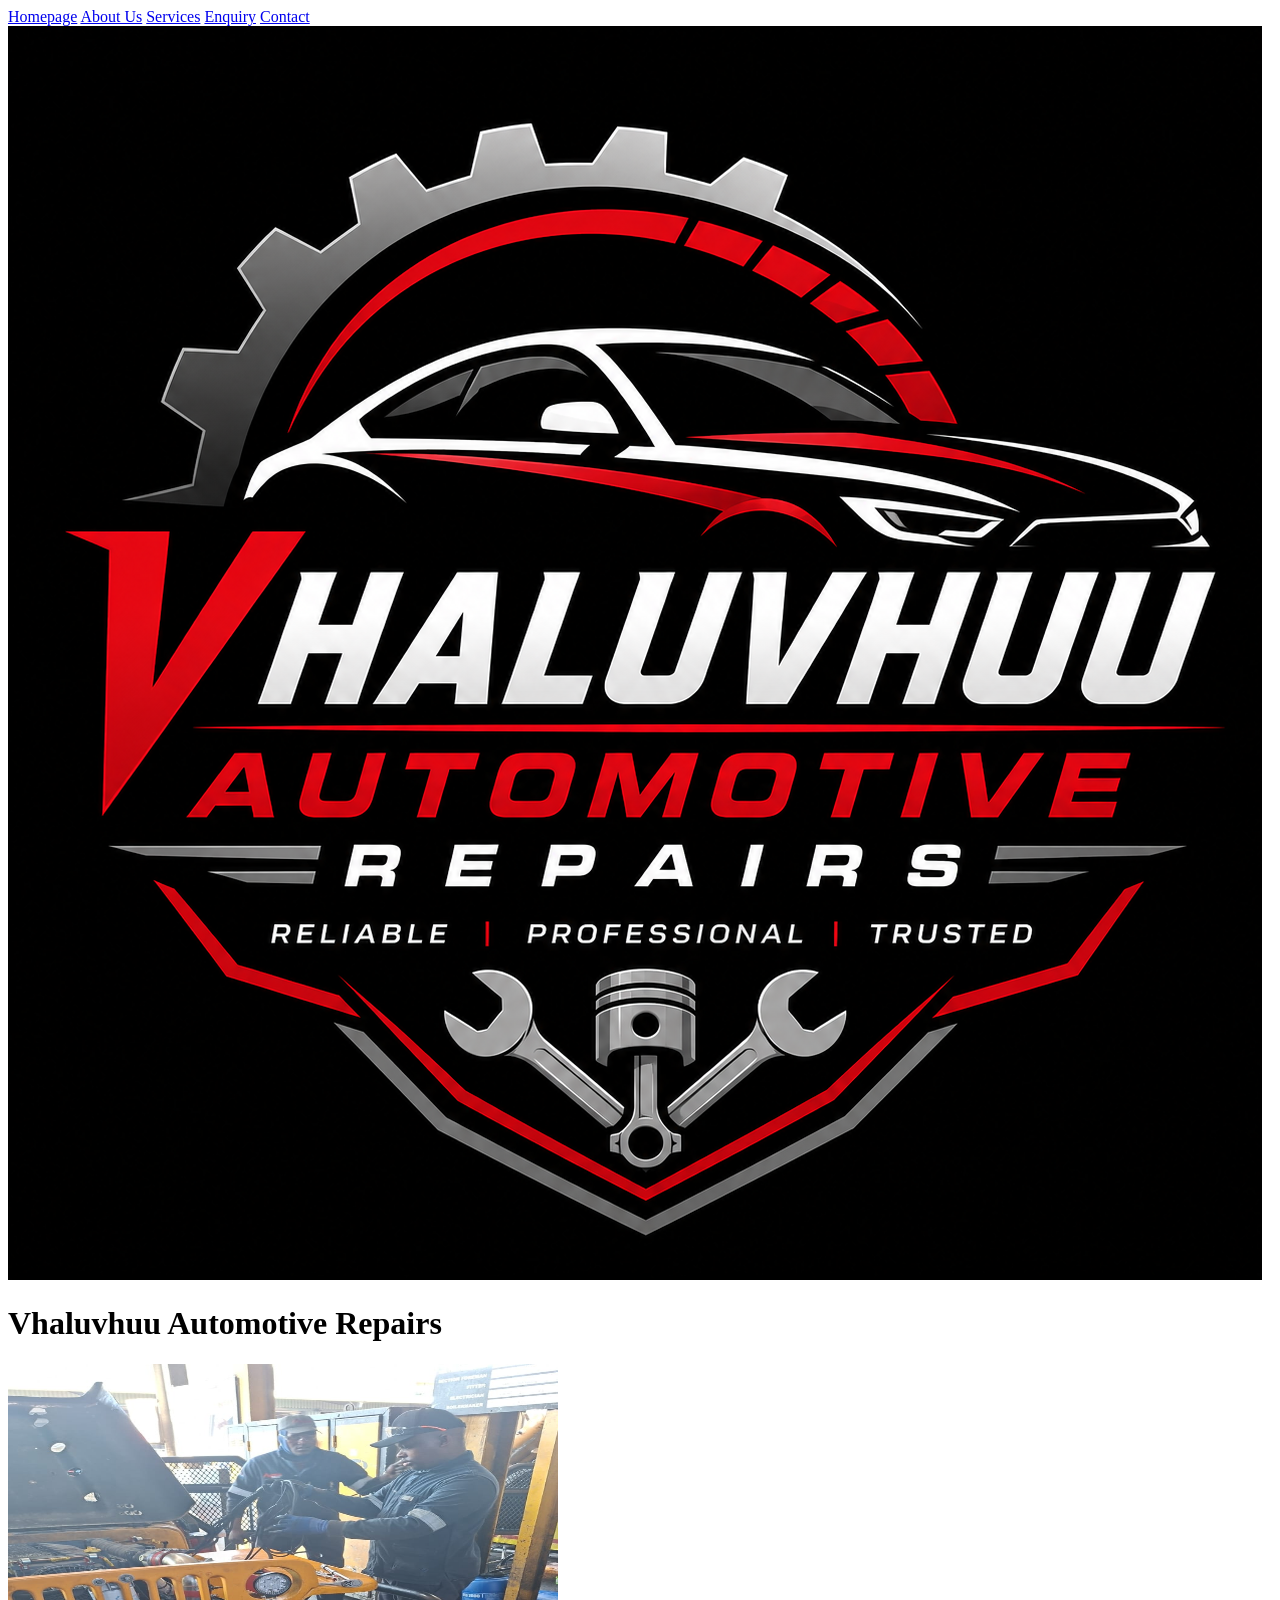
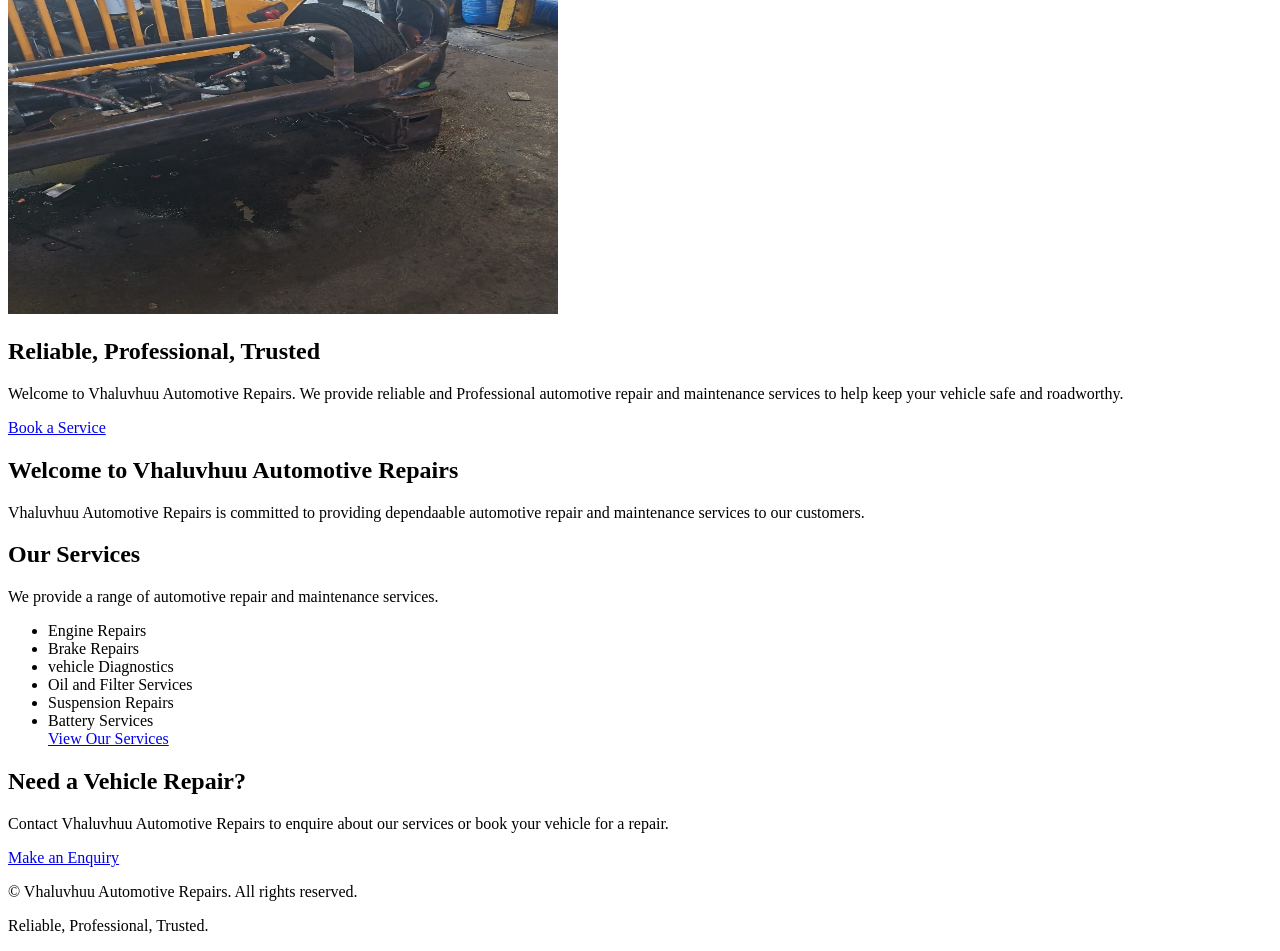
==== index.html @ 8d65def9 "Update website" ====
<!DOCTYPE html>
<html lang="en">
<head>
    <meta charset="UTF-8">
    <meta name="viewport" content="width=device-width, initial-scale=1.0">
    <title>Vhaluvhuu Automotive Repairs - Homepage</title>
    <link rel="stylesheet" href="CSS/style.css">
</head>
<body>

    <header class="site-header">
        <nav>
            <a href="index.html">Homepage</a>
            <a href="about.html">About Us</a>
            <a href="services.html">Services</a>
            <a href="enquiry.html">Enquiry</a>
            <a href="contact.html">Contact</a>
        </nav>

        <div class="brand">
            <img class="logo" src="images/logo.png" alt="Vhaluvhuu Automotive Repairs logo">
            <h1>Vhaluvhuu Automotive Repairs</h1>
        </div>
    </header>

    <img src="images/homepage.jpeg" alt="hero" width="550px" height="550px">

    <main>

        <section>

            <h2>Reliable, Professional, Trusted</h2>

            <p>
                Welcome to Vhaluvhuu Automotive Repairs.
                We provide reliable and Professional  
                automotive repair and maintenance services 
                to help keep your vehicle safe and roadworthy.
            </p>
            <a href="enquiry.html">Book a Service</a>

        </section>

        <section>

            <h2>Welcome to Vhaluvhuu Automotive Repairs</h2>

            <p>
                Vhaluvhuu Automotive Repairs is committed to 
                providing dependaable automotive repair and 
                maintenance services to our customers.
            </p>

        </section>

        <section>

            <h2>Our Services</h2>

            <p>
                We provide a range of automotive repair and 
                maintenance services.
            </p>

            <ul>
                <li>Engine Repairs</li>
                <li>Brake Repairs</li>
                <li>vehicle Diagnostics</li>
                <li>Oil and Filter Services</li>
                <li>Suspension Repairs</li>
                <li>Battery Services</li>

                <a href="services.html">View Our Services</a>
            </ul>

        </section>

        <Section>
             <h2>Need a Vehicle Repair?</h2>

             <p>
                Contact Vhaluvhuu Automotive Repairs to enquire
                about our services or book your vehicle for a repair.
             </p>

             <a href="enquiry.html">Make an Enquiry</a>

        </Section>

    </main>

    <footer>
        
        <p>
            &copy; Vhaluvhuu Automotive Repairs.
            All rights reserved.
        </p>

        <p>
            Reliable, Professional, Trusted.
        </p>

    </footer>
    
</body>
</html>
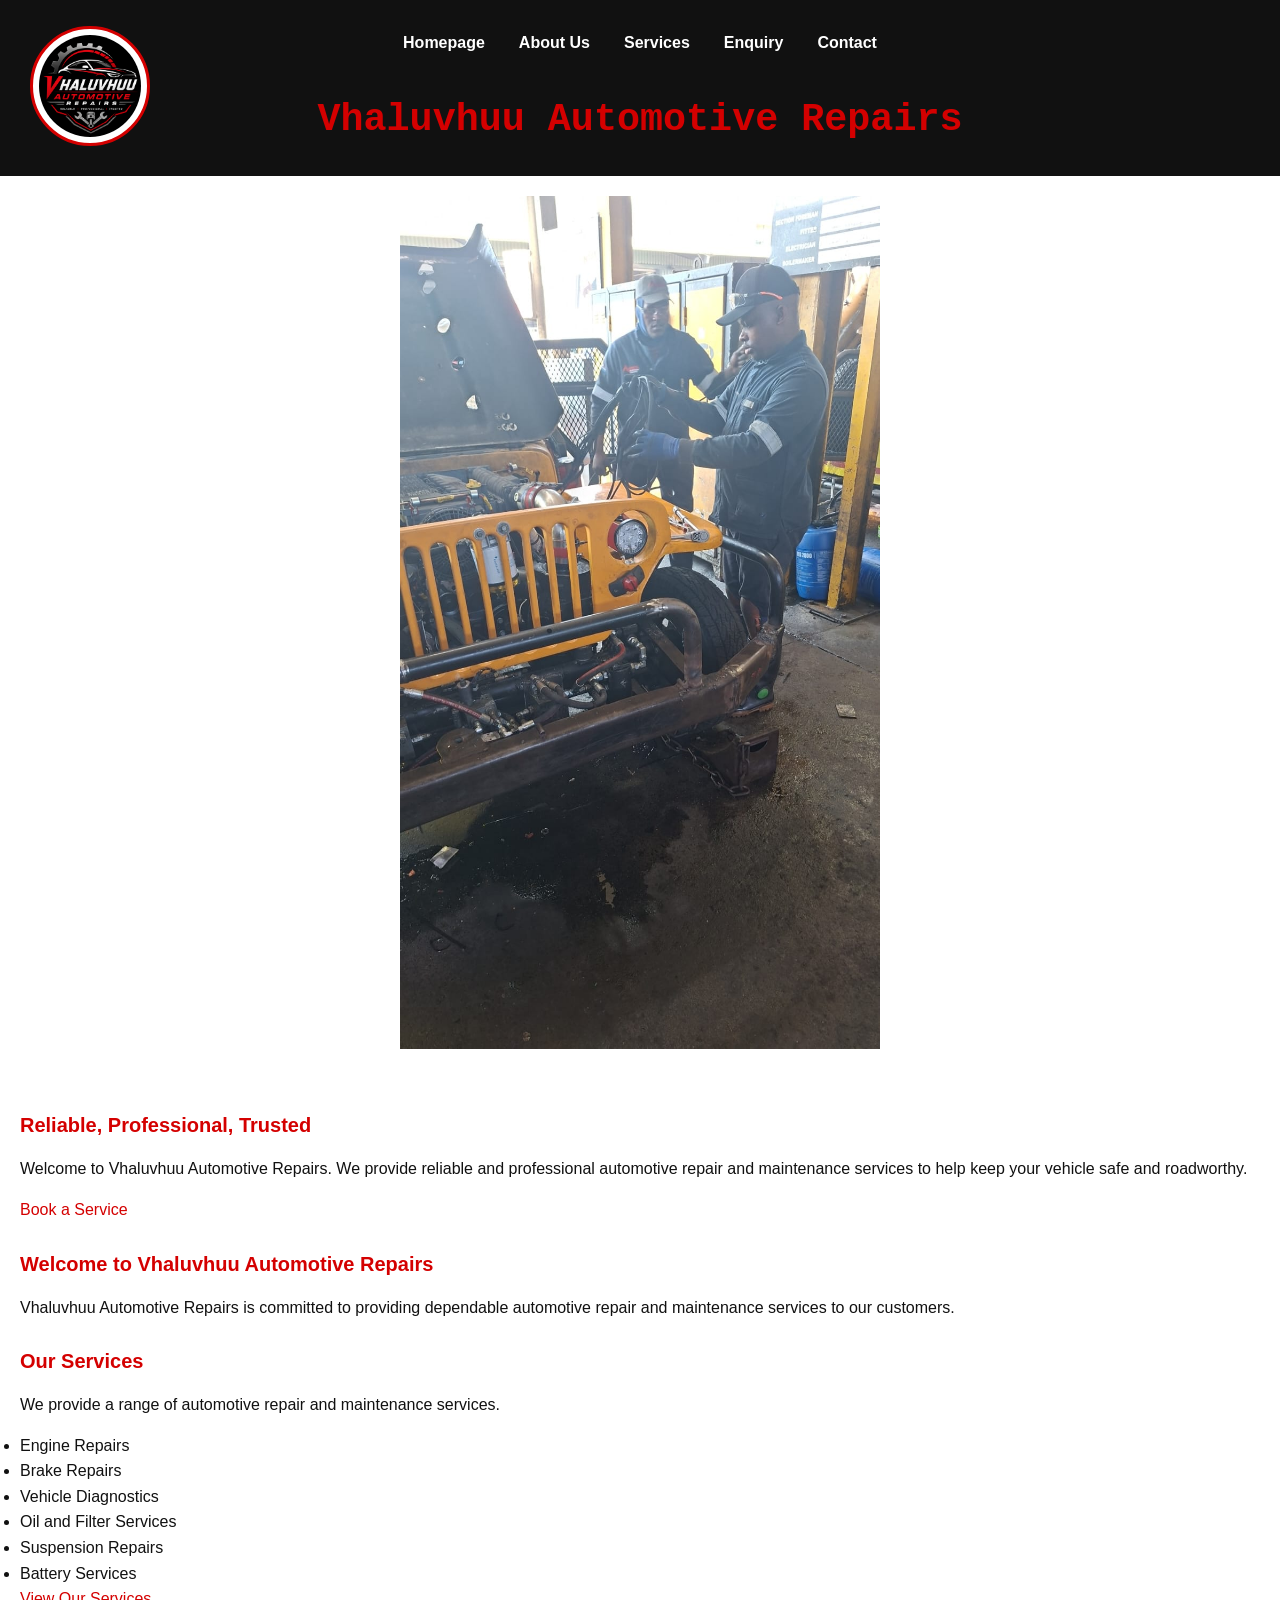
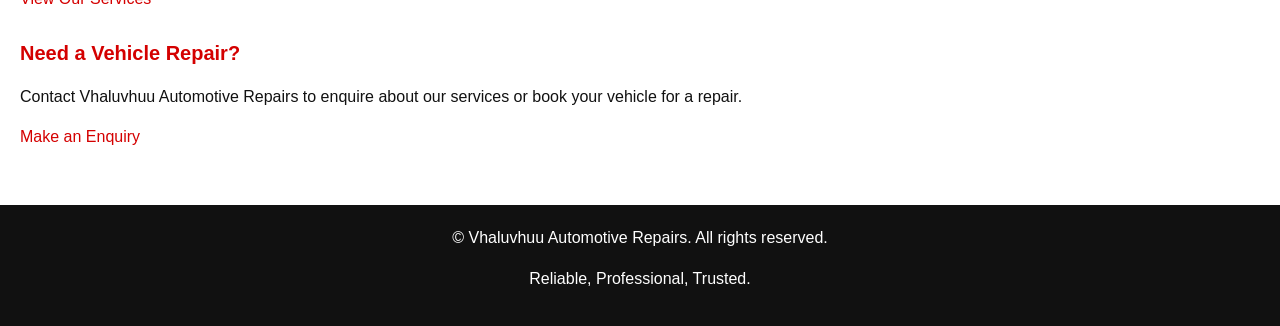
==== commit 8e35ef00: "Update website" ====
--- a/index.html
+++ b/index.html
@@ -4,7 +4,7 @@
     <meta charset="UTF-8">
     <meta name="viewport" content="width=device-width, initial-scale=1.0">
     <title>Vhaluvhuu Automotive Repairs - Homepage</title>
-    <link rel="stylesheet" href="CSS/style.css">
+    <link rel="stylesheet" href="css/style.css">
 </head>
 <body>
 
@@ -33,7 +33,7 @@
 
             <p>
                 Welcome to Vhaluvhuu Automotive Repairs.
-                We provide reliable and Professional  
+                We provide reliable and professional
                 automotive repair and maintenance services 
                 to help keep your vehicle safe and roadworthy.
             </p>
@@ -46,8 +46,8 @@
             <h2>Welcome to Vhaluvhuu Automotive Repairs</h2>
 
             <p>
-                Vhaluvhuu Automotive Repairs is committed to 
-                providing dependaable automotive repair and 
+                Vhaluvhuu Automotive Repairs is committed to
+                providing dependable automotive repair and
                 maintenance services to our customers.
             </p>
 
@@ -65,17 +65,18 @@
             <ul>
                 <li>Engine Repairs</li>
                 <li>Brake Repairs</li>
-                <li>vehicle Diagnostics</li>
+                <li>Vehicle Diagnostics</li>
                 <li>Oil and Filter Services</li>
                 <li>Suspension Repairs</li>
                 <li>Battery Services</li>
 
-                <a href="services.html">View Our Services</a>
             </ul>
+
+            <a href="services.html">View Our Services</a>
 
         </section>
 
-        <Section>
+        <section>
              <h2>Need a Vehicle Repair?</h2>
 
              <p>
@@ -85,7 +86,7 @@
 
              <a href="enquiry.html">Make an Enquiry</a>
 
-        </Section>
+        </section>
 
     </main>
 
--- a/css/style.css
+++ b/css/style.css
@@ -0,0 +1,221 @@
+* {
+    margin: 0;
+    padding: 0;
+    box-sizing: border-box;
+}
+
+body {
+    margin: 0;
+    font-family: Arial, Helvetica, sans-serif;
+    background-color: #ffffff;
+    color: #111111;
+    font-size: 16px;
+    line-height: 1.6;
+}
+
+h1 {
+    font-family: "Courier New", Courier, monospace;
+    font-size: clamp(1.8rem, 3vw, 2.8rem);
+    font-weight: 700;
+    color: #d40000;
+    margin: 0;
+    text-align: center;
+    width: 100%;
+    display: block;
+}
+
+h2 {
+    font-family: Arial, Helvetica, sans-serif;
+    font-size: 20px;
+    color: #d40000;
+    margin-bottom: 15px;
+}
+
+h3 {
+    color: #d40000;
+    font-size: 22px;
+    margin-bottom: 10px;
+}
+
+p {
+    margin-bottom: 15px;
+}
+
+a {
+    color: #d40000;
+    text-decoration: none;
+}
+
+.site-header {
+    background-color: #111111;
+    color: #ffffff;
+    padding: 20px 30px 10px;
+    display: flex;
+    flex-direction: column;
+    align-items: center;
+    gap: 10px;
+}
+
+.brand {
+    position: relative;
+    width: 100%;
+    min-height: 90px;
+    display: flex;
+    align-items: center;
+    justify-content: center;
+}
+
+.logo {
+    position: absolute;
+    left: 0;
+    top: 12%;
+    transform: translateY(-50%);
+    width: 120px;
+    height: 120px;
+    object-fit: cover;
+    border-radius: 50%;
+    background-color: #ffffff;
+    padding: 6px;
+    border: 3px solid #d40000;
+}
+
+nav {
+    display: flex;
+    flex-wrap: wrap;
+    justify-content: center;
+    align-items: center;
+    gap: 10px;
+    background-color: transparent;
+    padding: 0;
+    margin: 0;
+    width: 100%;
+}
+
+nav a {
+    font-family: Arial, Helvetica, sans-serif;
+    text-decoration: none;
+    padding: 10px 12px;
+    color: #ffffff;
+    font-weight: 600;
+    border-radius: 4px;
+    transition: background-color 0.2s ease-in-out, color 0.2s ease-in-out;
+}
+
+nav a:hover {
+    background-color: #d40000;
+    color: #ffffff;
+}
+
+img[alt="hero"] {
+    display: block;
+    width: min(80vw, 480px);
+    height: auto;
+    object-fit: contain;
+    margin: 20px auto 30px;
+    background-color: #f3f3f3;
+}
+
+main {
+    padding: 30px 20px;
+}
+
+section {
+    margin-bottom: 25px;
+}
+
+footer {
+    background-color: #111111;
+    color: #ffffff;
+    padding: 20px;
+    text-align: center;
+}
+
+footer a,
+footer p {
+    color: #ffffff;
+}
+
+@media (max-width: 768px) {
+    .site-header {
+        padding: 15px 15px 10px;
+    }
+
+    .brand {
+        min-height: 80px;
+        padding-left: 110px;
+        justify-content: flex-start;
+    }
+
+    .logo {
+        left: 0;
+        top: 50%;
+        width: 88px;
+        height: 88px;
+    }
+
+    h1 {
+        font-size: clamp(1.3rem, 4vw, 1.9rem);
+        text-align: left;
+        width: auto;
+    }
+
+    nav {
+        gap: 6px;
+        justify-content: center;
+    }
+
+    nav a {
+        font-size: 0.85rem;
+        padding: 8px 9px;
+    }
+
+    img[alt="hero"] {
+        width: min(92vw, 480px);
+    }
+}
+
+@media (max-width: 480px) {
+    .site-header {
+        padding: 12px 10px 8px;
+    }
+
+    .brand {
+        min-height: 70px;
+        padding-left: 90px;
+    }
+
+    .logo {
+        width: 70px;
+        height: 70px;
+        top: 50%;
+    }
+
+    h1 {
+        font-size: 1.2rem;
+        line-height: 1.2;
+        text-align: left;
+    }
+
+    nav {
+        display: flex;
+        flex-direction: column;
+        justify-content: center;
+        width: 100%;
+        gap: 6px;
+    }
+
+    nav a {
+        width: 100%;
+        text-align: center;
+        padding: 8px 10px;
+        font-size: 0.8rem;
+    }
+
+    main {
+        padding: 20px 15px;
+    }
+
+    section {
+        margin-bottom: 20px;
+    }
+}
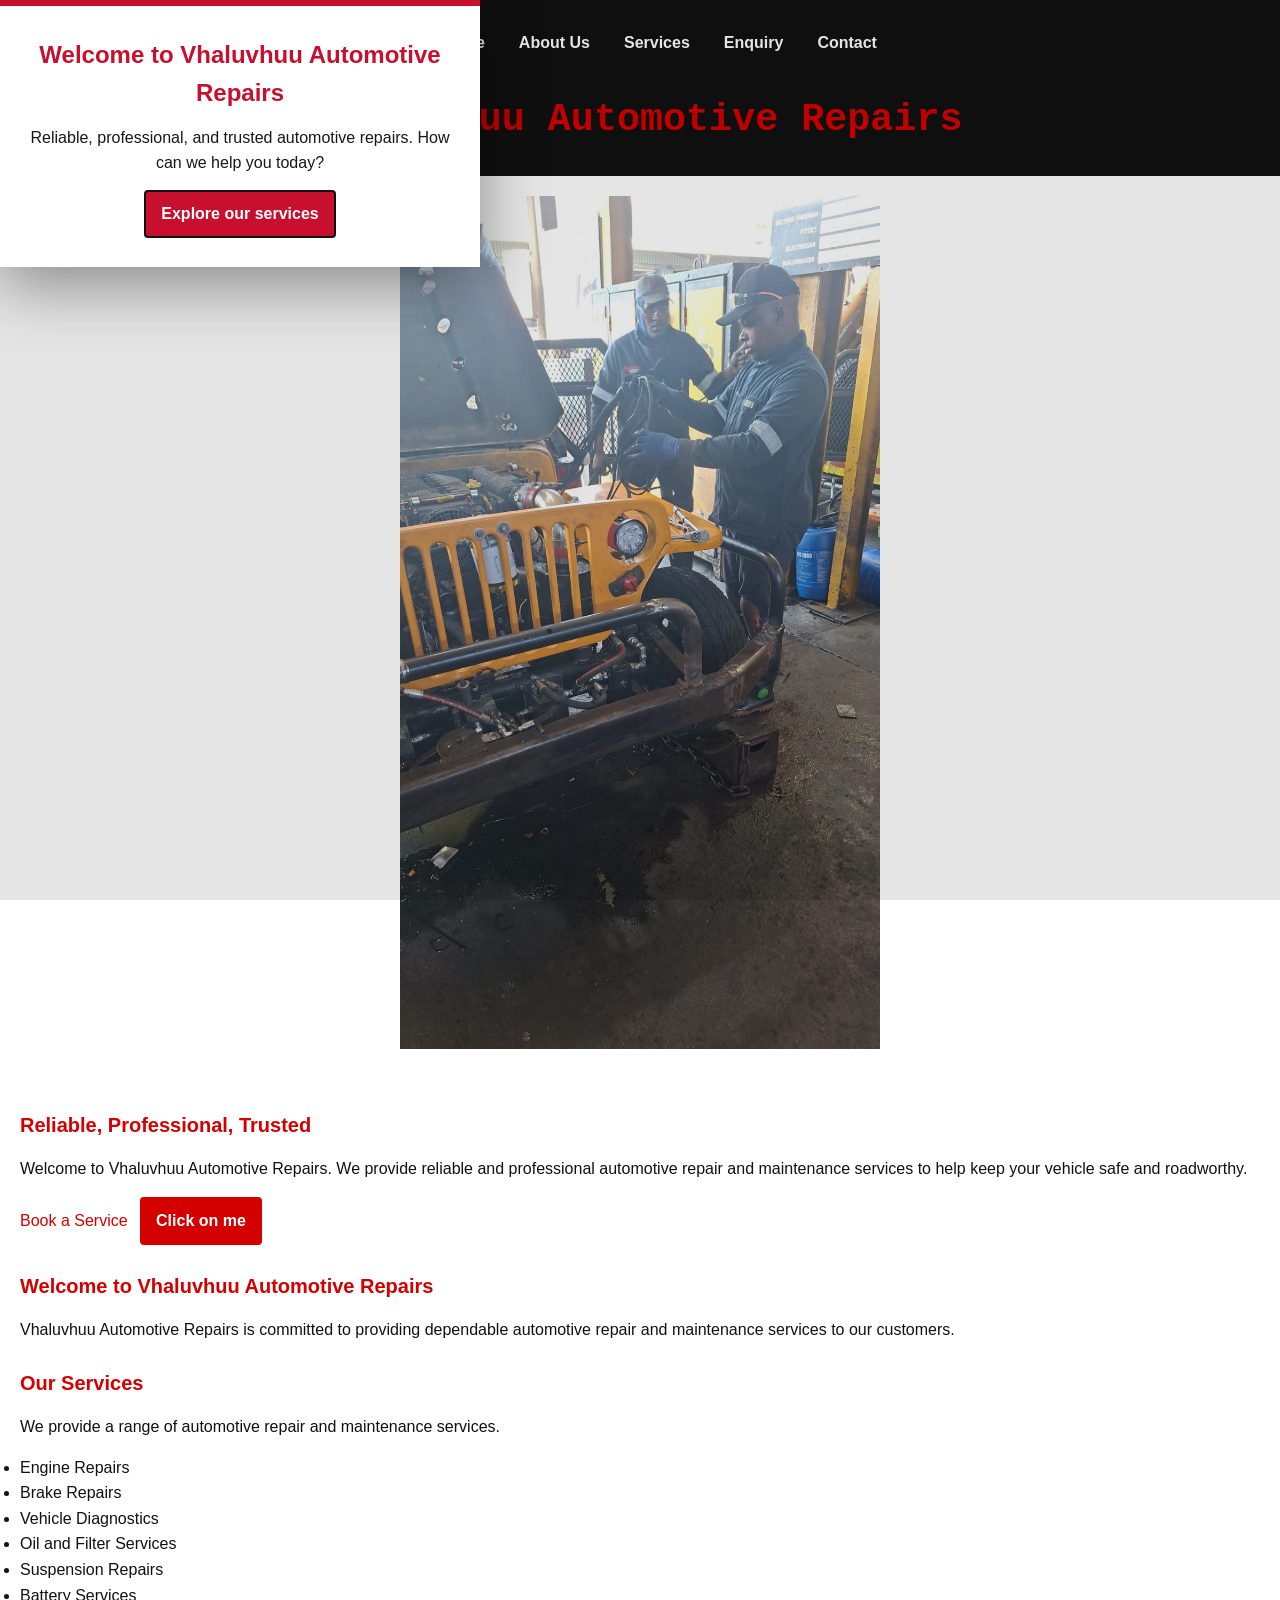
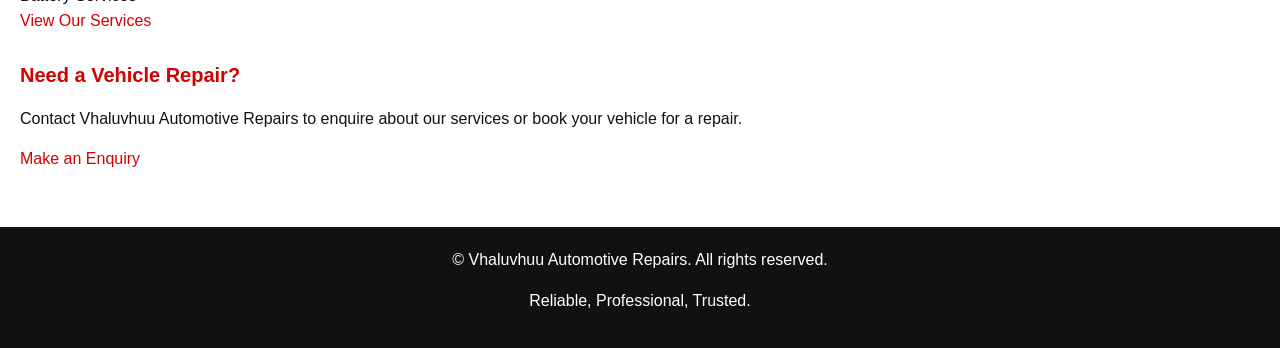
==== commit f3a88fbc: "commit changes" ====
--- a/index.html
+++ b/index.html
@@ -38,6 +38,12 @@
                 to help keep your vehicle safe and roadworthy.
             </p>
             <a href="enquiry.html">Book a Service</a>
+            <button type="button" id="clickMeButton" class="click-me-button">
+                Click on me
+            </button>
+            <p id="clickMeMessage" class="click-me-message" aria-live="polite" hidden>
+                Thanks for clicking! <a href="enquiry.html">Book your vehicle in</a> or explore our services.
+            </p>
 
         </section>
 
@@ -103,5 +109,6 @@
 
     </footer>
     
+    <script src="js/intro_js.js" defer></script>
 </body>
 </html>
--- a/css/style.css
+++ b/css/style.css
@@ -44,6 +44,37 @@
 a {
     color: #d40000;
     text-decoration: none;
+}
+
+.click-me-button {
+    display: inline-block;
+    margin: 0 0 0 8px;
+    padding: 9px 14px;
+    border: 2px solid #d40000;
+    border-radius: 4px;
+    background: #d40000;
+    color: #ffffff;
+    cursor: pointer;
+    font: inherit;
+    font-weight: 700;
+    transition: background-color 0.2s ease, color 0.2s ease;
+}
+
+.click-me-button:hover {
+    background: #111111;
+    color: #ffffff;
+}
+
+.click-me-button:focus-visible {
+    outline: 3px solid #d40000;
+    outline-offset: 3px;
+}
+
+.click-me-message {
+    margin-top: 14px;
+    padding: 12px 14px;
+    border-left: 4px solid #d40000;
+    background: #f3f3f3;
 }
 
 .site-header {
@@ -115,6 +146,16 @@
     background-color: #f3f3f3;
 }
 
+main img {
+    display: inline-block;
+    width: min(100%, 320px);
+    height: 320px;
+    max-width: 100%;
+    object-fit: contain;
+    background-color: #f3f3f3;
+    vertical-align: middle;
+}
+
 main {
     padding: 30px 20px;
 }
@@ -171,6 +212,11 @@
 
     img[alt="hero"] {
         width: min(92vw, 480px);
+    }
+
+    main img {
+        width: min(100%, 280px);
+        height: 280px;
     }
 }
 
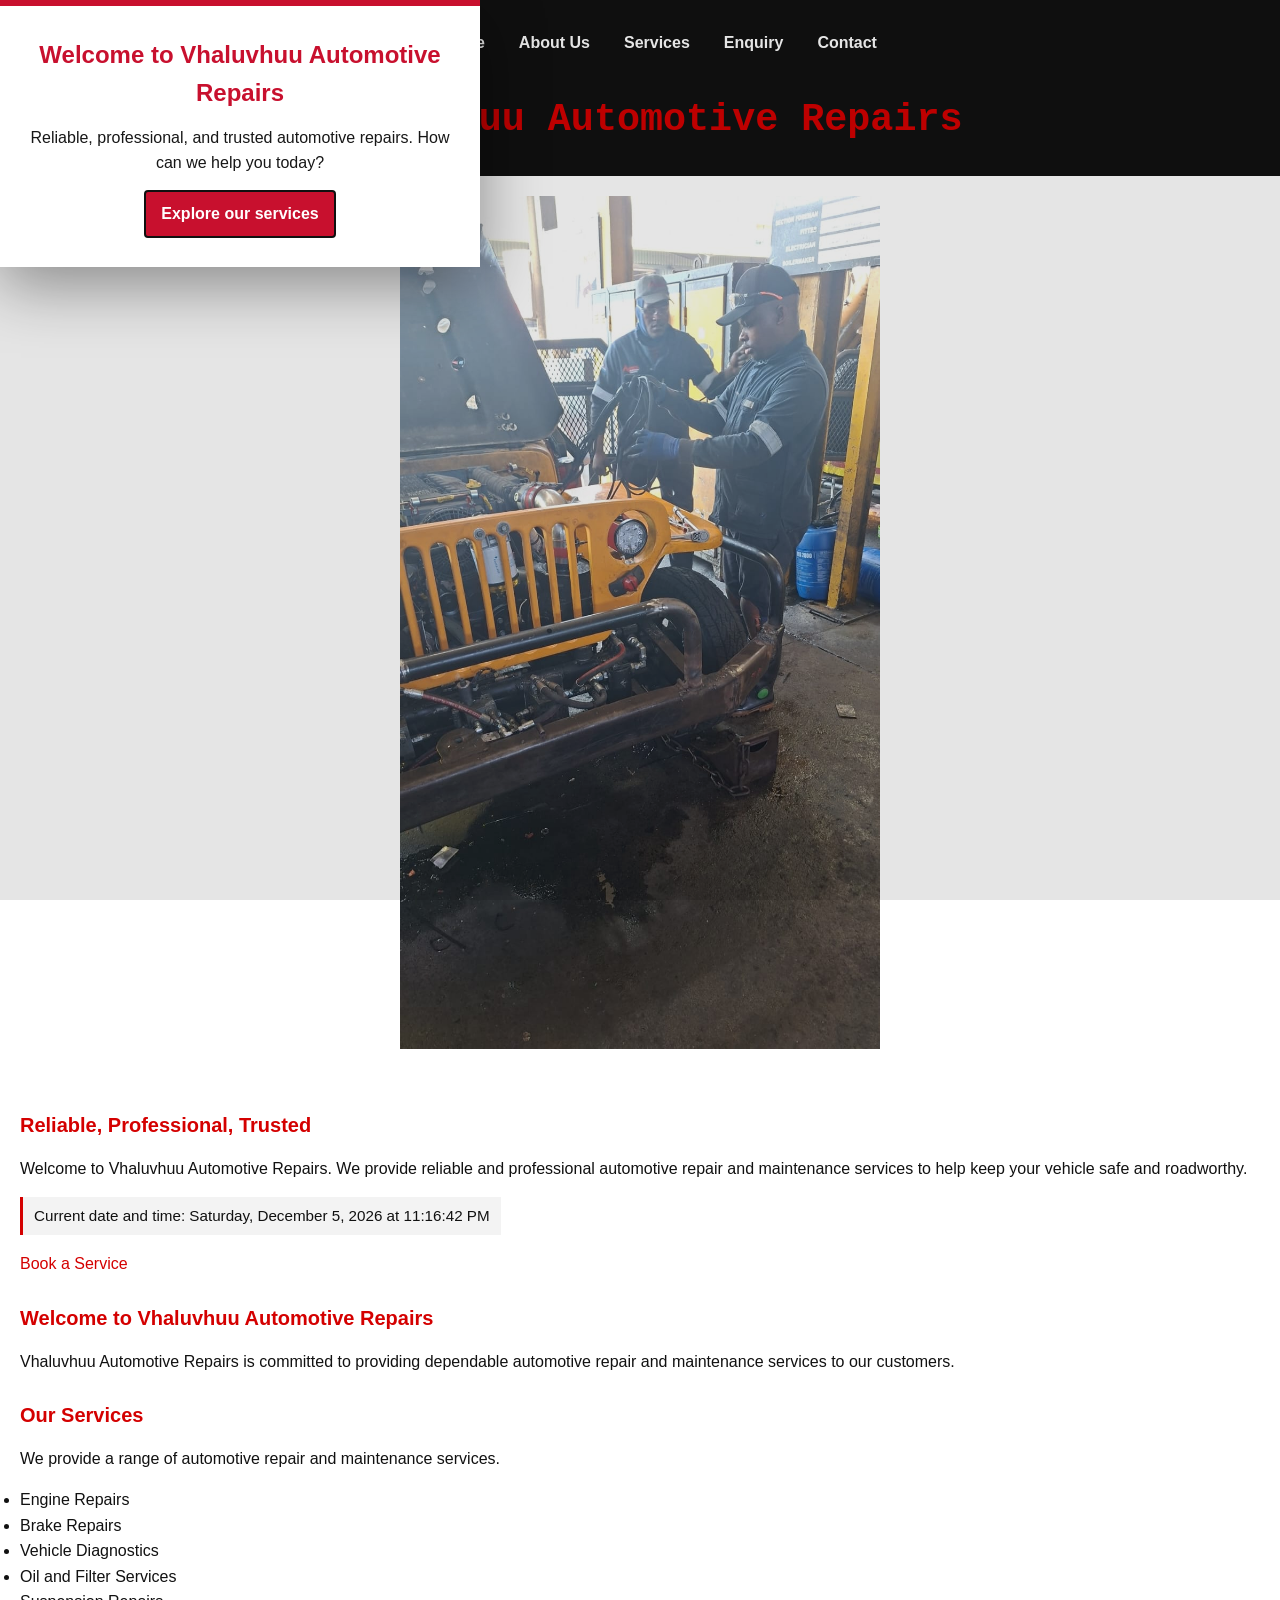
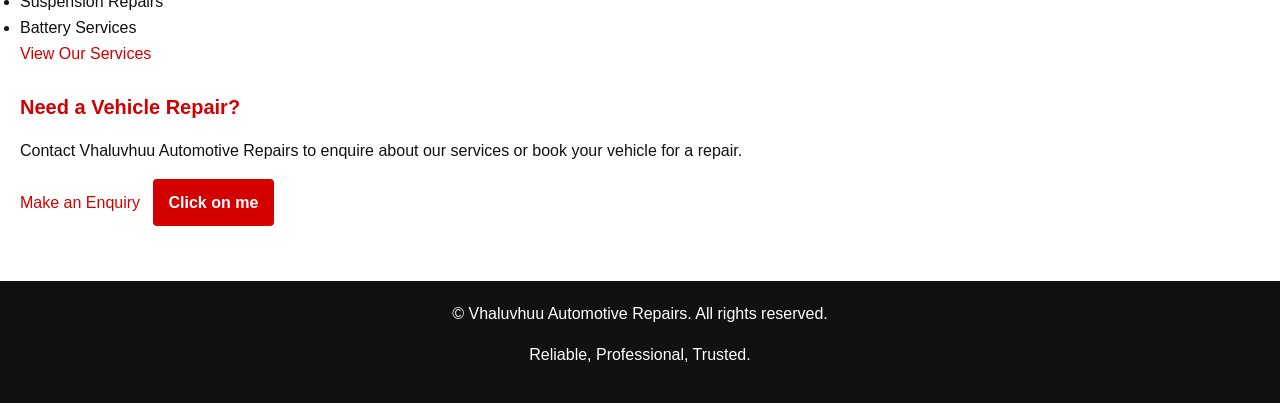
==== commit c9e3db33: "commit changes" ====
--- a/index.html
+++ b/index.html
@@ -37,13 +37,10 @@
                 automotive repair and maintenance services 
                 to help keep your vehicle safe and roadworthy.
             </p>
+            <p class="current-datetime">
+                Current date and time: <time id="currentDateTime"></time>
+            </p>
             <a href="enquiry.html">Book a Service</a>
-            <button type="button" id="clickMeButton" class="click-me-button">
-                Click on me
-            </button>
-            <p id="clickMeMessage" class="click-me-message" aria-live="polite" hidden>
-                Thanks for clicking! <a href="enquiry.html">Book your vehicle in</a> or explore our services.
-            </p>
 
         </section>
 
@@ -91,6 +88,12 @@
              </p>
 
              <a href="enquiry.html">Make an Enquiry</a>
+             <button type="button" id="clickMeButton" class="click-me-button">
+                 Click on me
+             </button>
+             <p id="clickMeMessage" class="click-me-message" aria-live="polite" hidden>
+                 Thanks for clicking! <a href="enquiry.html">Book your vehicle in</a> or explore our services.
+             </p>
 
         </section>
 
--- a/css/style.css
+++ b/css/style.css
@@ -75,6 +75,17 @@
     padding: 12px 14px;
     border-left: 4px solid #d40000;
     background: #f3f3f3;
+}
+
+.current-datetime {
+    width: fit-content;
+    margin: 0 0 16px;
+    padding: 7px 11px;
+    border-left: 3px solid #d40000;
+    background: #f3f3f3;
+    color: #111111;
+    font-size: 0.95rem;
+    font-variant-numeric: tabular-nums;
 }
 
 .site-header {
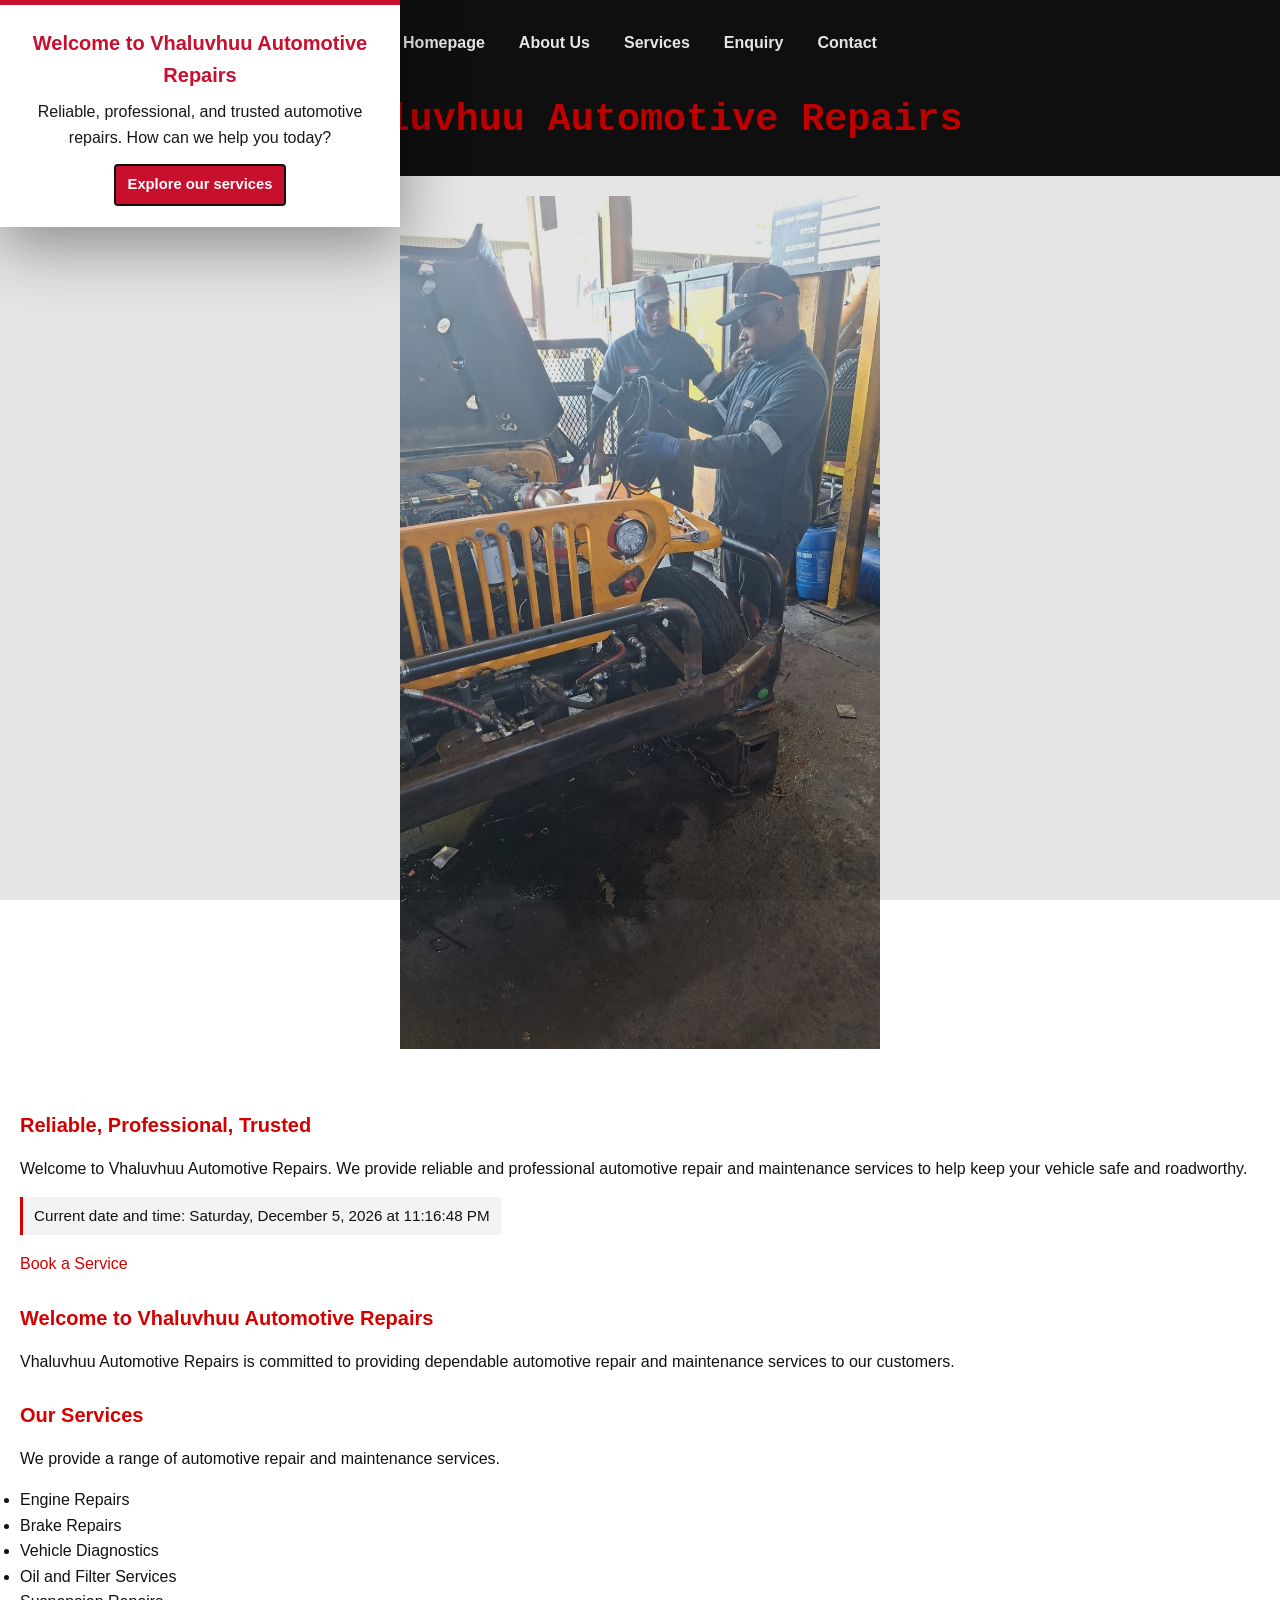
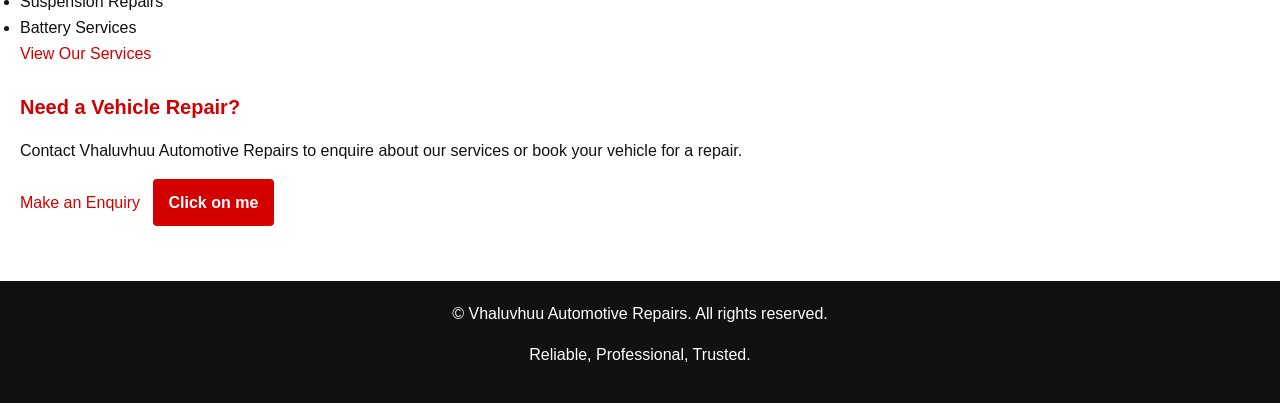
==== commit fa2c38e9: "commit changes" ====
--- a/index.html
+++ b/index.html
@@ -112,6 +112,6 @@
 
     </footer>
     
-    <script src="js/intro_js.js" defer></script>
+    <script src="js/main.js" defer></script>
 </body>
 </html>
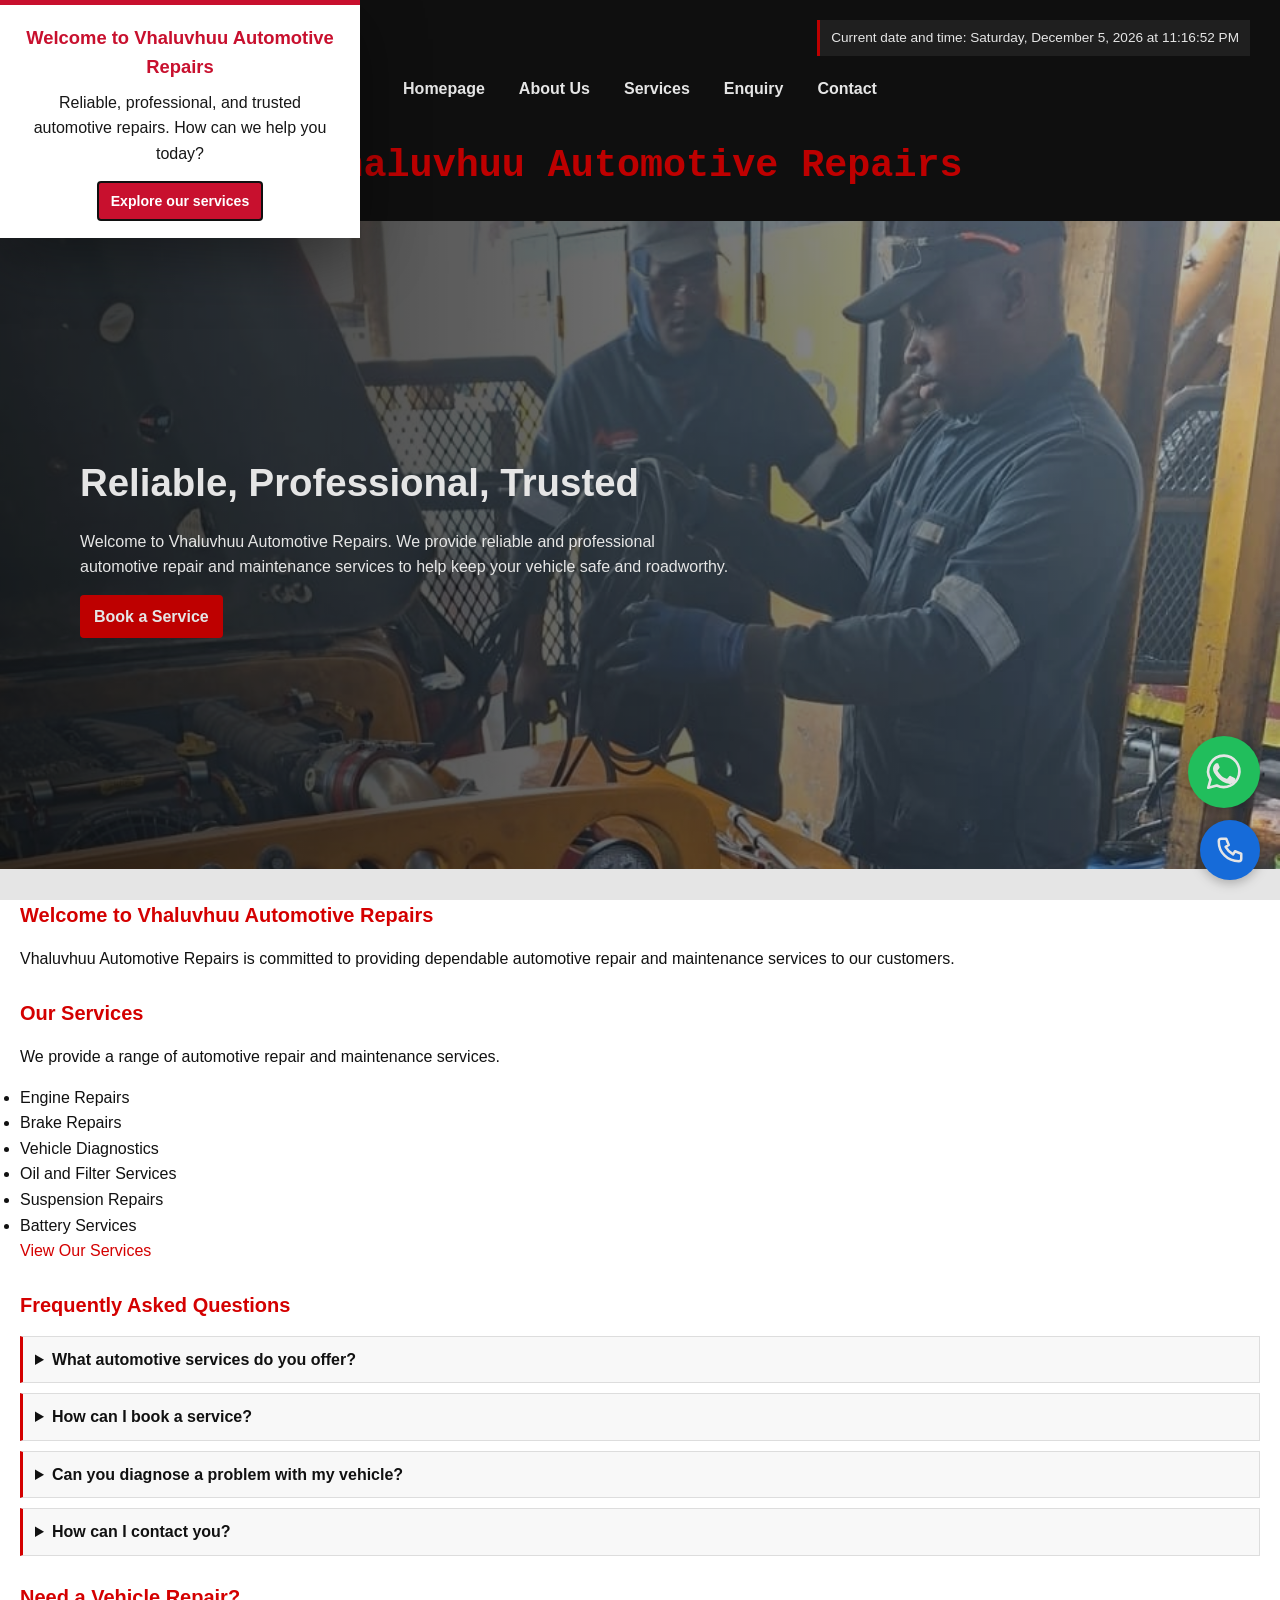
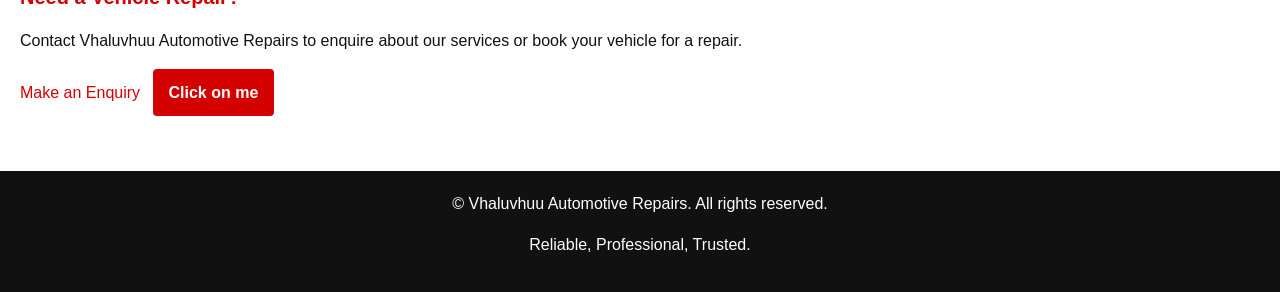
==== commit a467f10d: "commit changes" ====
--- a/index.html
+++ b/index.html
@@ -9,6 +9,10 @@
 <body>
 
     <header class="site-header">
+        <p class="current-datetime">
+            Current date and time: <time id="currentDateTime"></time>
+        </p>
+
         <nav>
             <a href="index.html">Homepage</a>
             <a href="about.html">About Us</a>
@@ -23,11 +27,9 @@
         </div>
     </header>
 
-    <img src="images/homepage.jpeg" alt="hero" width="550px" height="550px">
-
     <main>
 
-        <section>
+        <section class="home-hero">
 
             <h2>Reliable, Professional, Trusted</h2>
 
@@ -37,12 +39,81 @@
                 automotive repair and maintenance services 
                 to help keep your vehicle safe and roadworthy.
             </p>
-            <p class="current-datetime">
-                Current date and time: <time id="currentDateTime"></time>
-            </p>
             <a href="enquiry.html">Book a Service</a>
-
-        </section>
+            <a
+                class="whatsapp-button"
+                href="https://wa.me/27826744957?text=Hello%2C%20I%27d%20like%20to%20enquire%20about%20your%20automotive%20services."
+                target="_blank"
+                rel="noopener noreferrer"
+                aria-label="Chat with Vhaluvhuu Automotive Repairs on WhatsApp at 082 674 4957">
+                <svg aria-hidden="true" focusable="false" viewBox="0 0 32 32">
+                    <path d="M16 3.5a12 12 0 0 0-10.3 18.2L4 28l6.5-1.7A12 12 0 1 0 16 3.5Z"
+                        fill="none" stroke="#fff" stroke-linecap="round"
+                        stroke-linejoin="round" stroke-width="2" />
+                    <path d="M12.1 10.1c-.3-.7-.7-.7-1-.7h-.8c-.3 0-.8.1-1.2.6-.4.4-1.5 1.4-1.5 3.5s1.5 4 1.7 4.3c.2.3 2.9 4.6 7.1 6.2 3.5 1.4 4.2 1.1 5 .9.8-.2 2.5-1 2.9-2 .4-1 .4-1.8.3-2-.1-.2-.4-.3-.9-.6l-2.7-1.3c-.4-.2-.7-.3-1 .3-.3.5-1.1 1.3-1.4 1.6-.3.3-.5.4-1 .1-.5-.2-2-.7-3.8-2.4-1.4-1.2-2.3-2.8-2.6-3.3-.3-.5 0-.7.2-.9l.7-.8c.2-.3.3-.5.5-.8.2-.3.1-.6 0-.8l-1.2-2.9Z"
+                        fill="#fff" />
+                </svg>
+            </a>
+            <button
+                class="call-button"
+                id="callback-button"
+                type="button"
+                aria-label="Request a callback from Vhaluvhuu Automotive Repairs"
+                aria-haspopup="dialog"
+                aria-controls="callback-dialog">
+                <svg aria-hidden="true" focusable="false" viewBox="0 0 24 24">
+                    <path d="M5 3h4l2 5-2.5 1.5a15 15 0 0 0 6 6L16 13l5 2v4c0 1.1-.9 2-2 2C10 21 3 14 3 5c0-1.1.9-2 2-2Z"
+                        fill="none" stroke="currentColor" stroke-linecap="round"
+                        stroke-linejoin="round" stroke-width="2" />
+                </svg>
+            </button>
+
+        </section>
+
+        <dialog class="callback-dialog" id="callback-dialog" aria-labelledby="callback-title">
+            <h2 id="callback-title">Request a Callback</h2>
+            <p>
+                Enter your details. WhatsApp will open with your request so you can review it
+                and send it to 082 674 4957.
+            </p>
+            <form
+                class="callback-form"
+                id="callback-form"
+                action="https://wa.me/27826744957"
+                method="get"
+                target="_blank">
+                <input type="hidden" name="text" id="callback-whatsapp-message">
+
+                <label for="callback-name"><svg class="field-icon" aria-hidden="true"><use href="images/form-icons.svg#person"></use></svg>Your name</label>
+                <input
+                    id="callback-name"
+                    name="name"
+                    type="text"
+                    autocomplete="name"
+                    minlength="2"
+                    maxlength="100"
+                    required>
+
+                <label for="callback-phone"><svg class="field-icon" aria-hidden="true"><use href="images/form-icons.svg#phone"></use></svg>Phone number</label>
+                <input
+                    id="callback-phone"
+                    name="phone"
+                    type="tel"
+                    autocomplete="tel"
+                    inputmode="tel"
+                    pattern="[0-9+() -]{7,20}"
+                    title="Enter a phone number using digits, spaces, +, parentheses, or hyphens."
+                    required>
+
+                <label for="callback-details"><svg class="field-icon" aria-hidden="true"><use href="images/form-icons.svg#message"></use></svg>What should we call you about? (optional)</label>
+                <textarea id="callback-details" name="details" rows="3" maxlength="500"></textarea>
+
+                <div class="callback-form-actions">
+                    <button class="callback-submit" type="submit">Continue to WhatsApp</button>
+                    <button class="callback-cancel" id="callback-cancel" type="button">Cancel</button>
+                </div>
+            </form>
+        </dialog>
 
         <section>
 
@@ -79,6 +150,30 @@
 
         </section>
 
+        <section class="faq">
+            <h2>Frequently Asked Questions</h2>
+
+            <details>
+                <summary>What automotive services do you offer?</summary>
+                <p>We offer engine and brake repairs, vehicle diagnostics, oil and filter services, suspension repairs, and battery services.</p>
+            </details>
+
+            <details>
+                <summary>How can I book a service?</summary>
+                <p>Send us your enquiry through the <a href="enquiry.html">Enquiry page</a> and include details about your vehicle and the service you need.</p>
+            </details>
+
+            <details>
+                <summary>Can you diagnose a problem with my vehicle?</summary>
+                <p>Yes. Vehicle diagnostics are among our services. Contact us with a description of the issue to enquire.</p>
+            </details>
+
+            <details>
+                <summary>How can I contact you?</summary>
+                <p>Visit our <a href="contact.html">Contact page</a> for ways to get in touch.</p>
+            </details>
+        </section>
+
         <section>
              <h2>Need a Vehicle Repair?</h2>
 
--- a/css/style.css
+++ b/css/style.css
@@ -46,6 +46,296 @@
     text-decoration: none;
 }
 
+.whatsapp-button {
+    position: fixed;
+    right: calc(20px + env(safe-area-inset-right, 0px));
+    bottom: calc(92px + env(safe-area-inset-bottom, 0px));
+    z-index: 10;
+    display: flex;
+    width: 72px;
+    height: 72px;
+    align-items: center;
+    justify-content: center;
+    border-radius: 50%;
+    background: #25d366;
+    color: #ffffff;
+    box-shadow: 0 3px 12px #0004;
+    transition: background-color 0.2s ease, transform 0.2s ease;
+}
+
+.whatsapp-button svg {
+    display: block;
+    width: 42px;
+    height: 42px;
+}
+
+.whatsapp-button:hover {
+    background: #128c4a;
+    transform: translateY(-2px);
+}
+
+.whatsapp-button:focus-visible {
+    outline: 3px solid #111111;
+    outline-offset: 3px;
+}
+
+.call-button {
+    position: fixed;
+    right: calc(20px + env(safe-area-inset-right, 0px));
+    bottom: calc(20px + env(safe-area-inset-bottom, 0px));
+    z-index: 10;
+    display: flex;
+    width: 60px;
+    height: 60px;
+    align-items: center;
+    justify-content: center;
+    border-radius: 50%;
+    padding: 0;
+    border: 0;
+    background: #1877f2;
+    color: #ffffff;
+    cursor: pointer;
+    box-shadow: 0 3px 12px #0004;
+    font: inherit;
+    transition: background-color 0.2s ease, transform 0.2s ease;
+}
+
+.call-button svg {
+    width: 30px;
+    height: 30px;
+}
+
+.call-button:hover {
+    background: #0b5ed7;
+    transform: translateY(-2px);
+}
+
+.call-button:focus-visible {
+    outline: 3px solid #111111;
+    outline-offset: 3px;
+}
+
+.interior-page .whatsapp-button {
+    bottom: calc(20px + env(safe-area-inset-bottom, 0px));
+}
+
+.callback-dialog {
+    width: min(90vw, 460px);
+    max-height: 90vh;
+    padding: 24px;
+    border: 0;
+    border-top: 5px solid #1877f2;
+    border-radius: 8px;
+    background: #ffffff;
+    color: #111111;
+    box-shadow: 0 18px 60px #0006;
+}
+
+.callback-dialog::backdrop {
+    background: rgb(0 0 0 / 65%);
+}
+
+.callback-dialog h2 {
+    margin-bottom: 8px;
+}
+
+.callback-dialog > p {
+    margin-bottom: 18px;
+}
+
+.callback-form {
+    display: grid;
+    gap: 8px;
+}
+
+.callback-form label {
+    font-weight: 700;
+}
+
+.callback-form input:not([type="hidden"]),
+.callback-form textarea {
+    width: 100%;
+    margin-bottom: 8px;
+    padding: 10px;
+    border: 1px solid #777777;
+    border-radius: 4px;
+    color: #111111;
+    font: inherit;
+}
+
+.callback-form-actions {
+    display: flex;
+    flex-wrap: wrap;
+    gap: 10px;
+    margin-top: 8px;
+}
+
+.callback-form-actions button {
+    padding: 9px 14px;
+    border: 0;
+    border-radius: 4px;
+    color: #ffffff;
+    cursor: pointer;
+    font: inherit;
+    font-weight: 700;
+}
+
+.callback-submit {
+    background: #1877f2;
+}
+
+.callback-cancel {
+    background: #555555;
+}
+
+.form-section > h2 {
+    margin-bottom: 16px;
+}
+
+.site-form {
+    max-width: 620px;
+}
+
+.form-group {
+    min-width: 0;
+    margin: 0 0 22px;
+    padding: 0;
+    border: 0;
+}
+
+.form-group legend {
+    margin-bottom: 12px;
+    color: #d40000;
+    font-size: 1.15rem;
+    font-weight: 700;
+}
+
+.form-grid {
+    display: block;
+}
+
+.form-field {
+    display: block;
+    min-width: 0;
+    margin-bottom: 16px;
+}
+
+.form-field label,
+.callback-form label {
+    display: flex;
+    align-items: center;
+    gap: 7px;
+    margin-bottom: 4px;
+    color: #222222;
+    font-weight: 700;
+}
+
+.field-icon {
+    width: 18px;
+    height: 18px;
+    flex: 0 0 18px;
+    color: #d40000;
+    vertical-align: middle;
+}
+
+.optional-label {
+    color: #555555;
+    font-size: 0.85rem;
+    font-weight: 400;
+}
+
+.site-form input,
+.site-form select,
+.site-form textarea {
+    display: block;
+    width: 100%;
+    min-width: 0;
+    max-width: 500px;
+    padding: 7px 9px;
+    border: 1px solid #777777;
+    background: #ffffff;
+    color: #111111;
+    font: inherit;
+}
+
+.site-form textarea {
+    max-width: 620px;
+}
+
+.callback-form textarea {
+    min-height: 120px;
+    resize: vertical;
+}
+
+.site-form input:focus,
+.site-form select:focus,
+.site-form textarea:focus,
+.callback-form input:focus-visible,
+.callback-form textarea:focus-visible {
+    outline: 2px solid #1877f2;
+    outline-offset: 1px;
+}
+
+.form-actions {
+    display: flex;
+    flex-wrap: wrap;
+    gap: 10px;
+}
+
+.form-actions button,
+.callback-form-actions button {
+    min-height: 44px;
+    padding: 10px 16px;
+    border: 0;
+    border-radius: 4px;
+    color: #ffffff;
+    cursor: pointer;
+    font: inherit;
+    font-weight: 700;
+    transition: background-color 0.2s ease;
+}
+
+.form-submit,
+.callback-submit {
+    background: #d40000;
+}
+
+.form-submit:hover {
+    background: #a90000;
+}
+
+.callback-submit {
+    background: #1877f2;
+}
+
+.callback-submit:hover {
+    background: #0b5ed7;
+}
+
+.form-reset,
+.callback-cancel {
+    background: #555555;
+}
+
+.form-reset:hover,
+.callback-cancel:hover {
+    background: #333333;
+}
+
+.form-actions button:focus-visible,
+.callback-form-actions button:focus-visible {
+    outline: 3px solid #1877f2;
+    outline-offset: 3px;
+}
+
+.form-feedback {
+    max-width: 820px;
+    margin-top: 12px;
+    padding: 12px 16px;
+    border-left: 4px solid #1877f2;
+    background: #f0f5ff;
+}
+
 .click-me-button {
     display: inline-block;
     margin: 0 0 0 8px;
@@ -79,13 +369,16 @@
 
 .current-datetime {
     width: fit-content;
-    margin: 0 0 16px;
+    max-width: 100%;
+    align-self: flex-end;
+    margin: 0;
     padding: 7px 11px;
     border-left: 3px solid #d40000;
-    background: #f3f3f3;
-    color: #111111;
-    font-size: 0.95rem;
+    background: #222222;
+    color: #ffffff;
+    font-size: 0.85rem;
     font-variant-numeric: tabular-nums;
+    text-align: right;
 }
 
 .site-header {
@@ -109,11 +402,11 @@
 
 .logo {
     position: absolute;
-    left: 0;
-    top: 12%;
+    left: 80px;
+    top: -12px;
     transform: translateY(-50%);
-    width: 120px;
-    height: 120px;
+    width: 132px;
+    height: 132px;
     object-fit: cover;
     border-radius: 50%;
     background-color: #ffffff;
@@ -148,13 +441,42 @@
     color: #ffffff;
 }
 
-img[alt="hero"] {
-    display: block;
-    width: min(80vw, 480px);
-    height: auto;
-    object-fit: contain;
-    margin: 20px auto 30px;
-    background-color: #f3f3f3;
+.home-hero {
+    display: flex;
+    min-height: clamp(460px, 72vh, 780px);
+    flex-direction: column;
+    justify-content: center;
+    margin: -30px -20px 30px;
+    padding: clamp(32px, 7vw, 80px);
+    background-image:
+        linear-gradient(90deg, rgb(0 0 0 / 78%), rgb(0 0 0 / 48%) 58%, rgb(0 0 0 / 12%)),
+        url("../images/homepage.jpeg");
+    background-position: center 15%;
+    background-size: cover;
+    color: #ffffff;
+}
+
+.home-hero h2 {
+    max-width: 700px;
+    color: #ffffff;
+    font-size: clamp(1.7rem, 4vw, 2.4rem);
+}
+
+.home-hero p {
+    max-width: 650px;
+}
+
+.home-hero > a[href="enquiry.html"] {
+    align-self: flex-start;
+    padding: 9px 14px;
+    border-radius: 4px;
+    background: #d40000;
+    color: #ffffff;
+    font-weight: 700;
+}
+
+.home-hero > a[href="enquiry.html"]:hover {
+    background: #111111;
 }
 
 main img {
@@ -175,6 +497,25 @@
     margin-bottom: 25px;
 }
 
+.faq details {
+    margin-bottom: 10px;
+    border: 1px solid #dddddd;
+    border-left: 3px solid #d40000;
+    background-color: #f8f8f8;
+}
+
+.faq summary {
+    padding: 10px 12px;
+    color: #111111;
+    font-weight: 700;
+    cursor: pointer;
+}
+
+.faq details p {
+    padding: 0 12px 10px;
+    margin-bottom: 0;
+}
+
 footer {
     background-color: #111111;
     color: #ffffff;
@@ -199,10 +540,10 @@
     }
 
     .logo {
-        left: 0;
-        top: 50%;
-        width: 88px;
-        height: 88px;
+        left: 80px;
+        top: -12px;
+        width: 96px;
+        height: 96px;
     }
 
     h1 {
@@ -221,10 +562,6 @@
         padding: 8px 9px;
     }
 
-    img[alt="hero"] {
-        width: min(92vw, 480px);
-    }
-
     main img {
         width: min(100%, 280px);
         height: 280px;
@@ -242,9 +579,10 @@
     }
 
     .logo {
-        width: 70px;
-        height: 70px;
-        top: 50%;
+        left: 80px;
+        width: 78px;
+        height: 78px;
+        top: -12px;
     }
 
     h1 {
@@ -272,7 +610,16 @@
         padding: 20px 15px;
     }
 
+    .home-hero {
+        margin: -20px -15px 20px;
+    }
+
     section {
         margin-bottom: 20px;
     }
-}
+
+}
+
+.interior-page .logo {
+    top: 12px;
+}
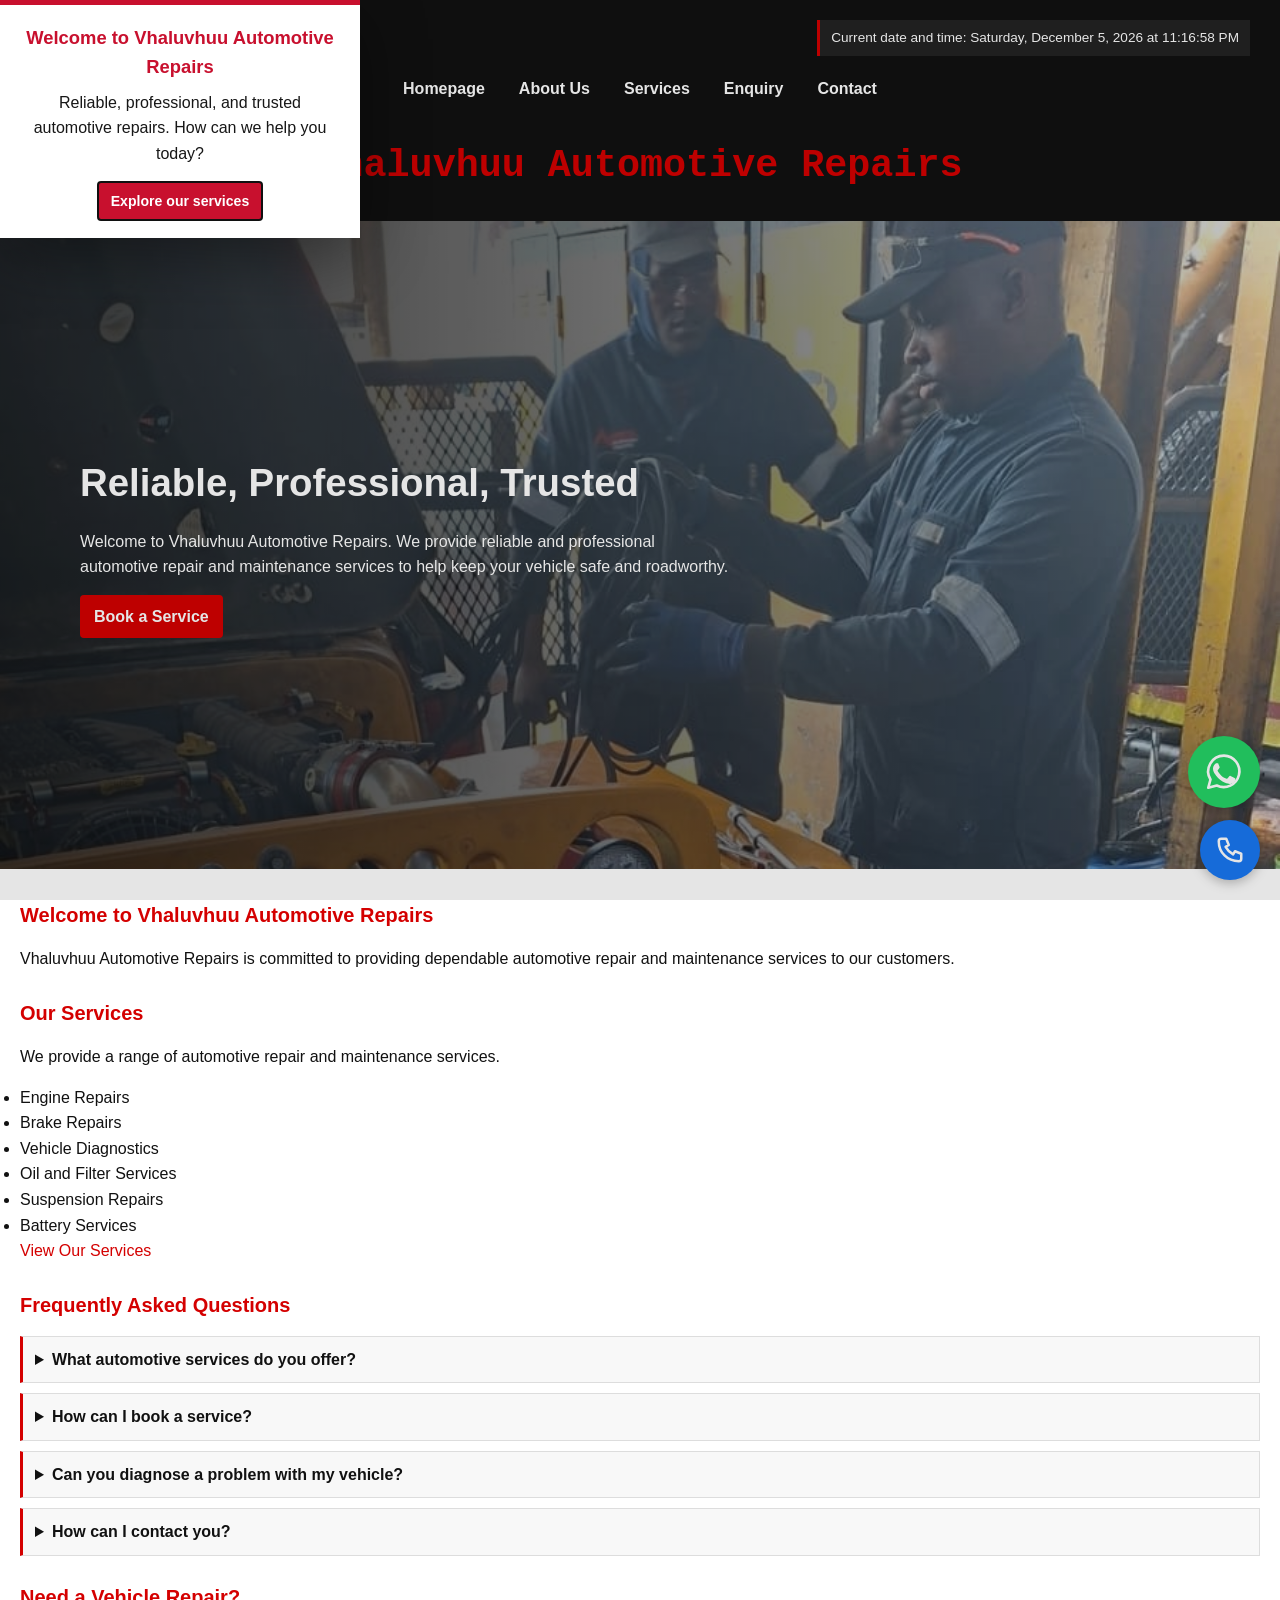
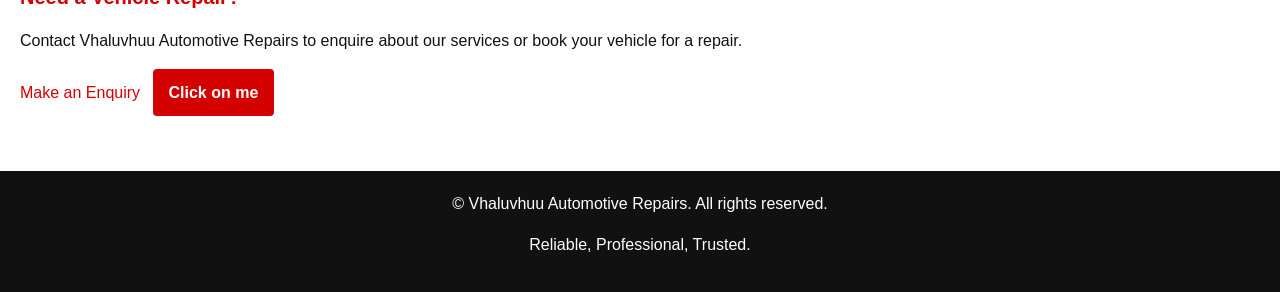
==== commit 05d74c38: "commit changes" ====
--- a/index.html
+++ b/index.html
@@ -13,12 +13,20 @@
             Current date and time: <time id="currentDateTime"></time>
         </p>
 
-        <nav>
-            <a href="index.html">Homepage</a>
-            <a href="about.html">About Us</a>
-            <a href="services.html">Services</a>
-            <a href="enquiry.html">Enquiry</a>
-            <a href="contact.html">Contact</a>
+        <nav aria-label="Main navigation">
+            <button class="nav-toggle" type="button" aria-expanded="false" aria-controls="primary-navigation">
+                <span></span>
+                <span></span>
+                <span></span>
+                <span class="visually-hidden">Open navigation menu</span>
+            </button>
+            <div class="nav-links" id="primary-navigation">
+                <a href="index.html">Homepage</a>
+                <a href="about.html">About Us</a>
+                <a href="services.html">Services</a>
+                <a href="enquiry.html">Enquiry</a>
+                <a href="contact.html">Contact</a>
+            </div>
         </nav>
 
         <div class="brand">
--- a/css/style.css
+++ b/css/style.css
@@ -416,14 +416,36 @@
 
 nav {
     display: flex;
+    justify-content: center;
+    align-items: center;
+    background-color: transparent;
+    padding: 0;
+    margin: 0;
+    width: 100%;
+}
+
+.nav-links {
+    display: flex;
     flex-wrap: wrap;
     justify-content: center;
     align-items: center;
     gap: 10px;
-    background-color: transparent;
+}
+
+.nav-toggle {
+    display: none;
+}
+
+.visually-hidden {
+    position: absolute;
+    width: 1px;
+    height: 1px;
     padding: 0;
-    margin: 0;
-    width: 100%;
+    margin: -1px;
+    overflow: hidden;
+    clip: rect(0, 0, 0, 0);
+    white-space: nowrap;
+    border: 0;
 }
 
 nav a {
@@ -531,35 +553,94 @@
 @media (max-width: 768px) {
     .site-header {
         padding: 15px 15px 10px;
+        align-items: flex-start;
     }
 
     .brand {
-        min-height: 80px;
-        padding-left: 110px;
+        order: 1;
+        min-height: 0;
+        padding: 0;
         justify-content: flex-start;
+        gap: 12px;
     }
 
     .logo {
-        left: 80px;
-        top: -12px;
-        width: 96px;
-        height: 96px;
+        position: static;
+        transform: none;
+        width: clamp(68px, 15vw, 88px);
+        height: clamp(68px, 15vw, 88px);
+        flex: 0 0 auto;
     }
 
     h1 {
         font-size: clamp(1.3rem, 4vw, 1.9rem);
         text-align: left;
         width: auto;
+        flex: 1;
     }
 
     nav {
-        gap: 6px;
+        order: 2;
+        flex-direction: column;
+        align-items: flex-start;
+        width: 100%;
+        margin-top: 10px;
+        gap: 8px;
+    }
+
+    .nav-toggle {
+        display: flex;
+        width: 44px;
+        height: 44px;
+        flex-direction: column;
         justify-content: center;
+        align-items: center;
+        gap: 5px;
+        padding: 8px;
+        border: 1px solid #ffffff;
+        border-radius: 4px;
+        background: transparent;
+        color: #ffffff;
+        cursor: pointer;
+    }
+
+    .nav-toggle span:not(.visually-hidden) {
+        display: block;
+        width: 24px;
+        height: 2px;
+        border-radius: 2px;
+        background: currentColor;
+    }
+
+    .nav-toggle:focus-visible {
+        outline: 3px solid #ffffff;
+        outline-offset: 3px;
+    }
+
+    .nav-links {
+        display: none;
+        width: min(100%, 280px);
+        flex-direction: column;
+        align-items: stretch;
+        gap: 4px;
+        padding-top: 4px;
+    }
+
+    nav.is-open .nav-links {
+        display: flex;
     }
 
     nav a {
+        width: 100%;
+        text-align: left;
         font-size: 0.85rem;
         padding: 8px 9px;
+    }
+
+    .current-datetime {
+        order: 3;
+        align-self: flex-end;
+        margin-top: 8px;
     }
 
     main img {
@@ -574,36 +655,19 @@
     }
 
     .brand {
-        min-height: 70px;
-        padding-left: 90px;
+        width: 100%;
+        gap: 10px;
     }
 
     .logo {
-        left: 80px;
-        width: 78px;
-        height: 78px;
-        top: -12px;
+        width: clamp(64px, 20vw, 76px);
+        height: clamp(64px, 20vw, 76px);
     }
 
     h1 {
-        font-size: 1.2rem;
-        line-height: 1.2;
+        font-size: clamp(1.05rem, 4.5vw, 1.3rem);
+        line-height: 1.15;
         text-align: left;
-    }
-
-    nav {
-        display: flex;
-        flex-direction: column;
-        justify-content: center;
-        width: 100%;
-        gap: 6px;
-    }
-
-    nav a {
-        width: 100%;
-        text-align: center;
-        padding: 8px 10px;
-        font-size: 0.8rem;
     }
 
     main {
